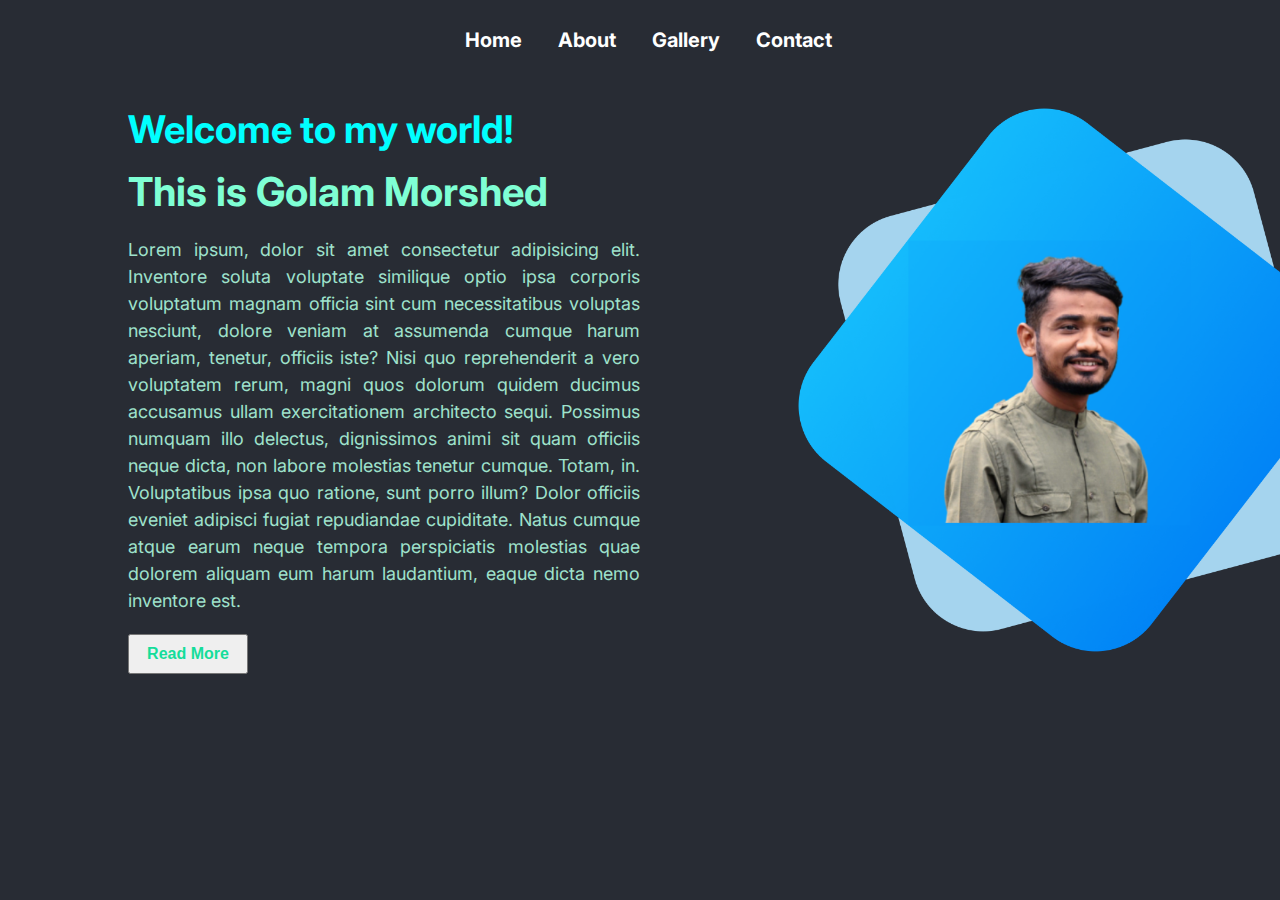
==== index.html @ 15907ab7 "nav & bannr completed" ====
<!DOCTYPE html>
<html lang="en">

<head>
    <meta charset="UTF-8">
    <meta http-equiv="X-UA-Compatible" content="IE=edge">
    <meta name="viewport" content="width=device-width, initial-scale=1.0">
    <link rel="stylesheet" href="style.css">
    <title>Document</title>
</head>

<body>
    <main>
        <section class="banner-section">
            <nav>
                <a href="">Home</a>
                <a href="">About</a>
                <a href="">Gallery</a>
                <a href="">Contact</a>
            </nav>
            <div class="banner">
                <div class="banner-left">
                    <div class="banner-had">
                        <h1>Welcome to my world!</h1>
                        <h1>This is Golam Morshed</h1>
                    </div>
                    <div class="banner-text">
                        <p>Lorem ipsum, dolor sit amet consectetur adipisicing elit. Inventore soluta voluptate similique optio ipsa corporis voluptatum magnam officia sint cum necessitatibus voluptas nesciunt, dolore veniam at assumenda cumque harum aperiam,
                            tenetur, officiis iste? Nisi quo reprehenderit a vero voluptatem rerum, magni quos dolorum quidem ducimus accusamus ullam exercitationem architecto sequi. Possimus numquam illo delectus, dignissimos animi sit quam officiis
                            neque dicta, non labore molestias tenetur cumque. Totam, in. Voluptatibus ipsa quo ratione, sunt porro illum? Dolor officiis eveniet adipisci fugiat repudiandae cupiditate. Natus cumque atque earum neque tempora perspiciatis
                            molestias quae dolorem aliquam eum harum laudantium, eaque dicta nemo inventore est.</p>

                        <button class="had-btn">
                                <a href="">Read More</a>
                        </button>
                    </div>
                </div>
                <div class="banner-right">
                    <div class="banner-img">
                        <img src="./images/person/my_pic1.png" alt="This is my heading picture">
                    </div>
                </div>
            </div>
        </section>
    </main>
</body>

</html>
---- style.css ----
@import url('https://fonts.googleapis.com/css2?family=Inter:wght@300;600;700&family=Karla:wght@300&family=Noto+Sans:ital@1&family=Oswald&family=Permanent+Marker&display=swap');
* {
    margin: 0;
    padding: 0;
}

body {
    font-family: 'Inter', sans-serif;
    background-color: #282C34;
}


/* navigation bar */

.banner-section {}

nav {
    display: flex;
    justify-content: center;
    align-items: center;
    height: 80px;
}

nav a {
    font-size: 20px;
    font-weight: bold;
    color: rgb(255, 255, 255);
    text-decoration: none;
    margin-left: 16px;
    padding: 0 10px;
}

nav a:hover {
    font-size: 22px;
    color: aquamarine;
}


/* navigation bar end */


/* banner style */

.banner {
    display: flex;
    justify-content: center;
    align-items: center;
}

.banner-left {
    width: 40%;
}

.banner-right {
    width: 40%;
}

.banner-had {
    margin-bottom: 20px;
}

.banner-had :nth-child(1) {
    color: aqua;
    font-size: 38px;
    line-height: 2;
}

.banner-had :nth-child(2) {
    color: aquamarine;
    font-size: 40px;
}

.banner-text {
    font-size: 18px;
    color: rgb(159, 226, 204);
    line-height: 1.5;
    text-align: justify;
}

.had-btn {
    width: 120px;
    height: 40px;
    margin-top: 20px;
}

.had-btn a {
    text-decoration: none;
    font-weight: bold;
    color: rgb(21, 221, 154);
    font-size: 16px;
    border: none;
}

.had-btn:hover {
    background-color: rgb(149, 149, 149);
    border: none;
}

.banner-img {
    margin-left: 130px;
}

.banner-img img {
    width: 600px;
    height: 600px;
}


/* banner style end */
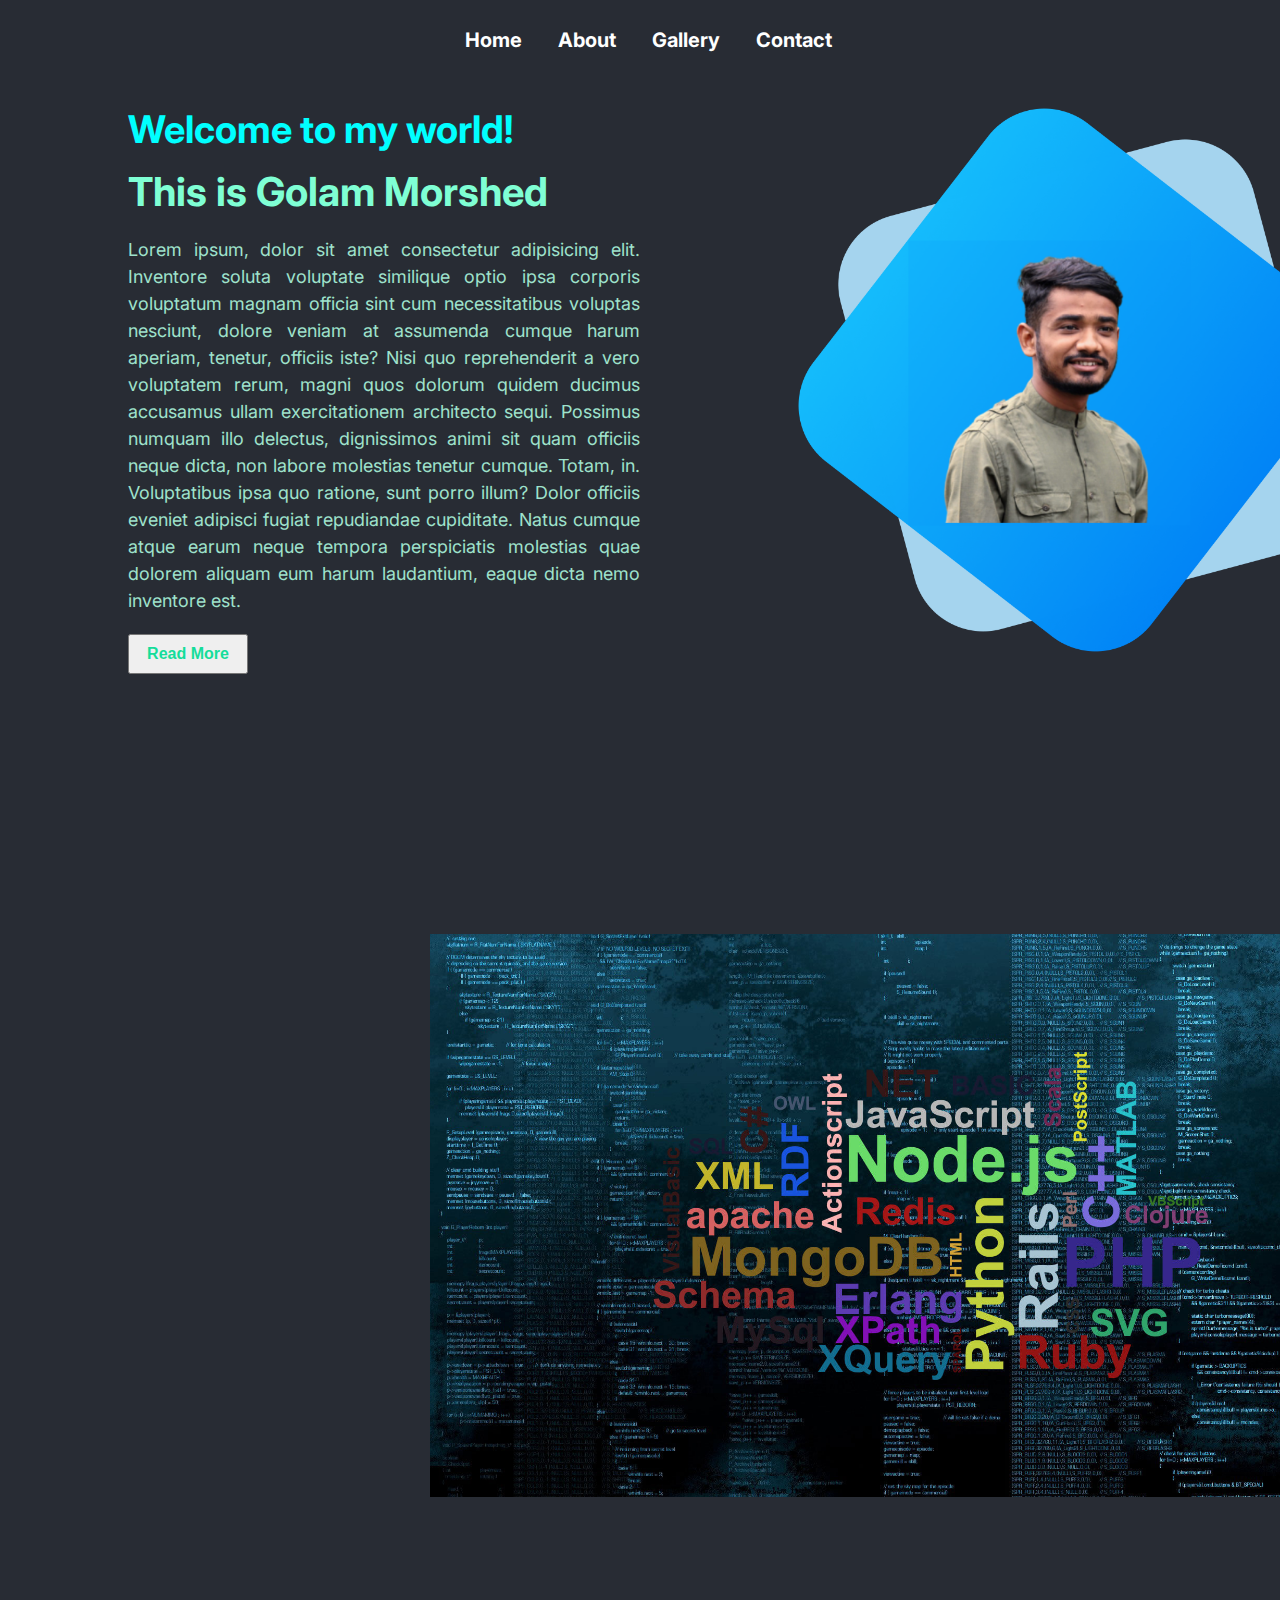
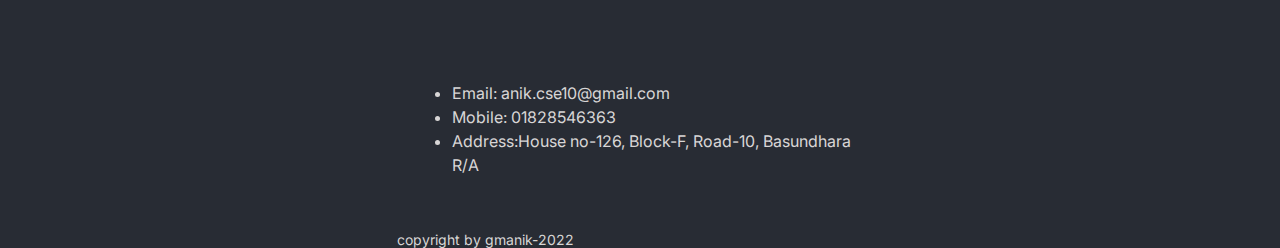
==== commit 2741f452: "home,about & gallery pages has been completed without contact page" ====
--- a/index.html
+++ b/index.html
@@ -5,18 +5,19 @@
     <meta charset="UTF-8">
     <meta http-equiv="X-UA-Compatible" content="IE=edge">
     <meta name="viewport" content="width=device-width, initial-scale=1.0">
+    <link rel="stylesheet" href="https://use.fontawesome.com/releases/v5.15.4/css/all.css" integrity="sha384-DyZ88mC6Up2uqS4h/KRgHuoeGwBcD4Ng9SiP4dIRy0EXTlnuz47vAwmeGwVChigm" crossorigin="anonymous">
     <link rel="stylesheet" href="style.css">
-    <title>Document</title>
+    <title>Home</title>
 </head>
 
 <body>
     <main>
         <section class="banner-section">
             <nav>
-                <a href="">Home</a>
-                <a href="">About</a>
-                <a href="">Gallery</a>
-                <a href="">Contact</a>
+                <a href="index.html">Home</a>
+                <a href="about.html">About</a>
+                <a href="gallery.html">Gallery</a>
+                <a href="contact.html">Contact</a>
             </nav>
             <div class="banner">
                 <div class="banner-left">
@@ -42,6 +43,34 @@
                 </div>
             </div>
         </section>
+
+        <section class="banner-section-2">
+            <div class="banner-img-2">
+                <div class="banner-img2-text">
+                    <p>Programming is my dream!</p>
+                </div>
+                <img src="./images/pictures/programming-banner.jpg" alt="this is second picture in the banner">
+            </div>
+        </section>
+
+        <footer>
+            <div class="left-footer">
+                <ul>
+                    <li>Email: anik.cse10@gmail.com</li>
+                    <li>Mobile: 01828546363</li>
+                    <li>Address:House no-126, Block-F, Road-10, Basundhara R/A</li>
+                </ul>
+            </div>
+            <div class="right-footer">
+                <a href="https://github.com/Irfananik"><i class="fab fa-github"></i></a>
+                <a href="https://www.linkedin.com/in/irfan-anik-9a1603187/"><i class="fab fa-linkedin"></i></i></a>
+                <a href="https://www.facebook.com/profile.php?id=100009358971675"><i class="fab fa-facebook"></i></a>
+                <a href="https://www.youtube.com/channel/UCs0ixQQi_Fgd5eMlhPAAI7A"><i class="fab fa-youtube"></i></i></a>
+            </div>
+            <div class="middle-footer">
+                <p>copyright by gmanik-2022</p>
+            </div>
+        </footer>
     </main>
 </body>
 
--- a/style.css
+++ b/style.css
@@ -7,6 +7,7 @@
 body {
     font-family: 'Inter', sans-serif;
     background-color: #282C34;
+    max-width: 100%;
 }
 
 
@@ -106,4 +107,219 @@
 }
 
 
-/* banner style end */+/* banner style end */
+
+footer {
+    width: 80%;
+    display: flex;
+    position: relative;
+    justify-content: center;
+    align-items: center;
+    top: 280px;
+    left: 350px;
+}
+
+.left-footer {
+    width: 40%;
+}
+
+.left-footer ul {
+    font-size: 16px;
+    color: rgb(216, 214, 214);
+    line-height: 1.5;
+}
+
+.right-footer {
+    width: 40%;
+}
+
+.right-footer .fab {
+    font-size: 32px;
+    color: rgb(159, 226, 204);
+    margin: 0 15px;
+}
+
+.fab:hover {
+    color: aqua;
+    font-size: 38px;
+    transition: font-size .5s;
+}
+
+.middle-footer {
+    position: absolute;
+    right: 800px;
+    top: 150px;
+}
+
+.middle-footer p {
+    color: rgb(216, 214, 214);
+    font-size: 14px;
+}
+
+.banner-section-2 {
+    width: 70%;
+}
+
+.banner-img-2 {
+    position: relative;
+    top: 100px;
+    left: 430px;
+}
+
+.banner-img-2 img {
+    width: 1000px;
+}
+
+.banner-img2-text {
+    width: 70%;
+    position: relative;
+    top: 300px;
+    left: 100px;
+    visibility: hidden;
+}
+
+.banner-img2-text p {
+    font-weight: bold;
+    font-size: 62px;
+    color: #fff;
+}
+
+.banner-img-2:hover .banner-img2-text {
+    visibility: visible;
+}
+
+.banner-img-2 :hover {
+    opacity: 0.3;
+}
+
+
+/* about section */
+
+.about-section {
+    width: 60%;
+}
+
+.about-img {
+    position: relative;
+    left: 720px;
+    top: 80px;
+}
+
+.about-text {
+    position: relative;
+    left: 400px;
+    top: 130px;
+}
+
+.about-text h1 {
+    color: aqua;
+    font-size: 30px;
+    line-height: 2;
+}
+
+.about-text p {
+    color: rgb(159, 226, 204);
+    font-size: 18px;
+    line-height: 1.5;
+    text-align: justify;
+}
+
+.about-btn {
+    width: 120px;
+    height: 40px;
+    background-color: #000;
+    margin-top: 15px;
+    border: none;
+}
+
+.about-btn a {
+    color: rgb(159, 226, 204);
+    font-size: 16px;
+    text-decoration: none;
+}
+
+.about-btn:hover {
+    background-color: #99978A;
+    width: 130px;
+    transition: width .2s;
+}
+
+.about-table {
+    position: relative;
+    left: 600px;
+    top: 180px;
+    padding: 100px 0;
+}
+
+.about-table table {
+    width: 600px;
+    height: 250px;
+}
+
+table,
+th,
+td {
+    border: 2px solid rgb(158, 156, 156);
+    border-collapse: collapse;
+}
+
+th,
+td {
+    text-align: center;
+}
+
+th {
+    color: rgb(159, 226, 204);
+    font-weight: bold;
+    font-size: 20px;
+}
+
+td {
+    color: rgb(157, 207, 191);
+    font-size: 18px;
+}
+
+
+/* about section end */
+
+
+/* gallery section  */
+
+.gallery-section {
+    position: relative;
+    top: 150px;
+}
+
+.gallery-section h1 {
+    text-align: center;
+    font-weight: bold;
+    font-size: 42px;
+    color: aqua;
+}
+
+.gallery-img {
+    position: relative;
+    width: 80%;
+    top: 80px;
+    left: 280px;
+    padding: 0 10px;
+}
+
+.gallery-img img {
+    padding: 0 10px;
+}
+
+.gallery-video {
+    position: relative;
+    display: flex;
+    align-items: center;
+    justify-content: center;
+    top: 120px;
+}
+
+.gallery-video iframe {
+    margin: 200px 50px;
+}
+
+
+/* gallery section end */